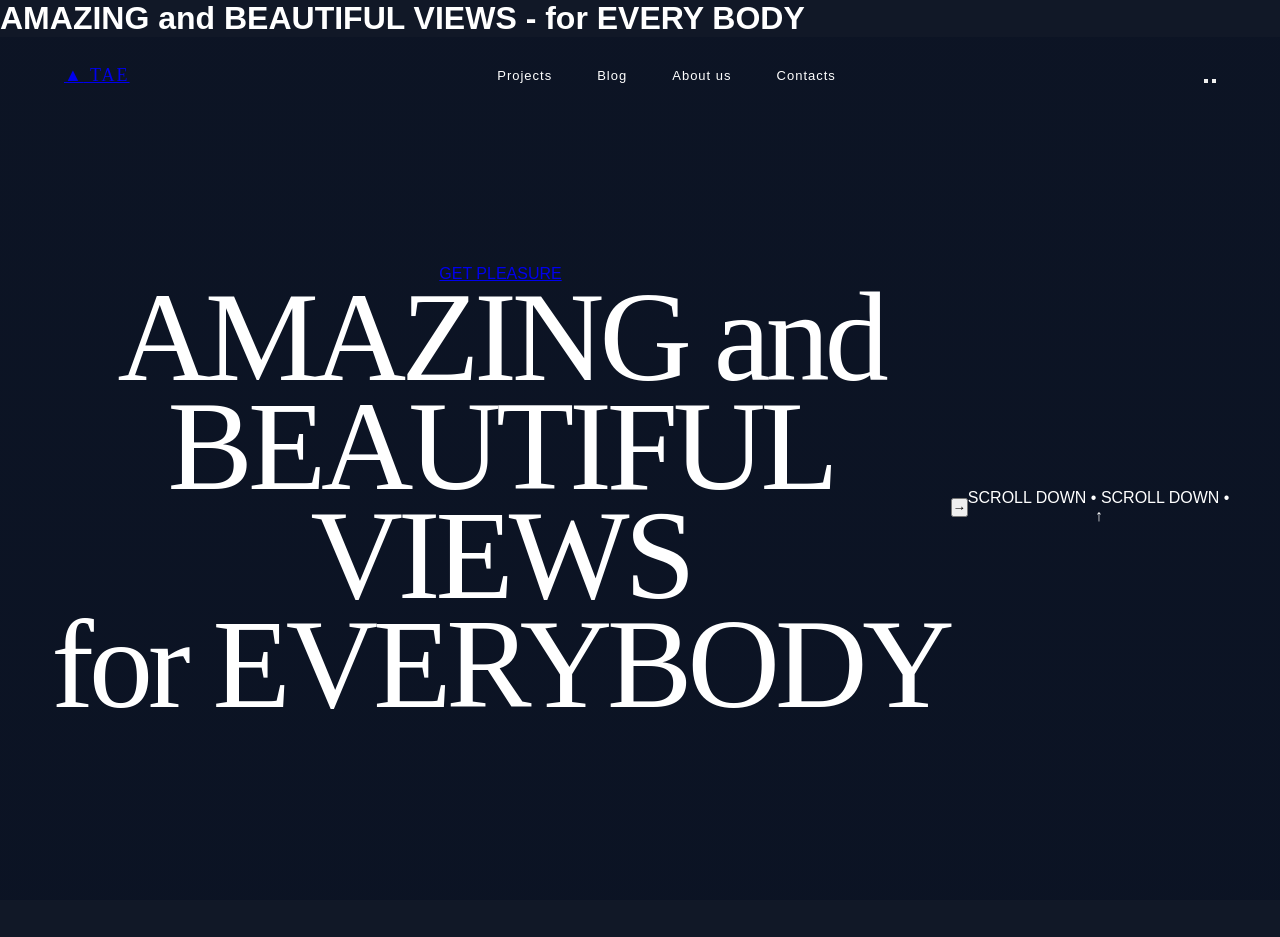
==== landing.html @ 24085007 "added more" ====
<!DOCTYPE html>
<html lang="en">
<head>
     <meta charset="UTF-8">
    <meta name="viewport" content="width=device-width, initial-scale=1.0">

    <title>Amazing Mountain Views</title>

    <!-- Google Font -->
    <link rel="preconnect" href="https://fonts.googleapis.com">
    <link rel="preconnect" href="https://fonts.gstatic.com" crossorigin>

    <link href="https://fonts.googleapis.com/css2?family=Montserrat:wght@300;400;500;600&family=Playfair+Display:wght@400;500&display=swap" rel="stylesheet">

    <!-- CSS -->
    <link rel="stylesheet" href="style.css">
    
</head>
<body>
    <h1>AMAZING and BEAUTIFUL VIEWS - for EVERY BODY</h1>
    <!-- HERO SECTION -->
    <section class="hero">

        <!-- Dark overlay -->
        <div class="overlay"></div>

        <!-- NAVIGATION -->
        <header class="navbar">

            <!-- Logo -->
            <a href="#" class="logo">
                <span class="logo-icon">▲</span>
                <span>TAE</span>
            </a>

            <!-- Navigation links -->
            <nav class="nav-links">
                <a href="#">Projects</a>
                <a href="#">Blog</a>
                <a href="#">About us</a>
                <a href="#">Contacts</a>
            </nav>

            <!-- Right icons -->
            <div class="nav-icons">

                <!-- Search -->
                <button class="icon-button">
                    <span class="search-icon"></span>
                </button>

                <!-- Hamburger -->
                <button class="menu-button">
                    <span></span>
                    <span></span>
                    <span></span>
                </button>

            </div>

        </header>


        <!-- MAIN HERO CONTENT -->
        <main class="hero-content">

            <!-- Small button -->
            <a href="#" class="small-button">
                GET PLEASURE
            </a>

            <!-- Main heading -->
            <h1>
                AMAZING and<br>
                BEAUTIFUL VIEWS<br>
                <span>for EVERYBODY</span>
            </h1>

        </main>


        <!-- RIGHT ARROW -->
        <button class="next-button">
            →
        </button>


        <!-- SCROLL INDICATOR -->
        <div class="scroll-container">

            <div class="scroll-text">
                <span>SCROLL DOWN • SCROLL DOWN •</span>
            </div>

            <div class="scroll-arrow">
                ↑
            </div>

        </div>

    </section>

</body>
</html>
---- style.css ----
/* ================================
   GENERAL SETTINGS
================================ */

* {
    margin: 0;
    padding: 0;
    box-sizing: border-box;
}

html {
    scroll-behavior: smooth;
}

body {
    font-family: Arial, sans-serif;
    background: #111827;
    color: white;
}


/* ================================
   NAVIGATION BAR
================================ */

.navbar {
    position: absolute;
    top: 0;
    left: 0;

    width: 100%;

    display: flex;
    align-items: center;
    justify-content: space-between;

    padding: 28px 5%;

    z-index: 10;
}

.logo {
    font-family: Georgia, serif;
    font-size: 18px;
    letter-spacing: 2px;
}

.navbar nav {
    display: flex;
    gap: 45px;
}

.navbar nav a {
    color: white;
    text-decoration: none;

    font-size: 13px;
    letter-spacing: 1px;

    transition: 0.3s;
}

.navbar nav a:hover {
    opacity: 0.6;
}

.menu-icon {
    font-size: 22px;
    cursor: pointer;
}


/* ================================
   HERO SECTION
================================ */

.hero {
    min-height: 100vh;

    position: relative;

    display: flex;
    align-items: center;
    justify-content: center;

    text-align: center;

    padding: 120px 20px 80px;

    background-image:
        linear-gradient(
            rgba(10, 18, 35, 0.65),
            rgba(10, 18, 35, 0.8)
        ),
        url("profile.jpg");

    background-size: cover;
    background-position: center;
    background-attachment: fixed;
}

.hero-content {
    max-width: 900px;
}

.small-title {
    display: inline-block;

    border: 1px solid rgba(255, 255, 255, 0.7);

    border-radius: 30px;

    padding: 10px 25px;

    font-size: 11px;
    letter-spacing: 4px;

    margin-bottom: 30px;
}

.hero h1 {
    font-family: Georgia, "Times New Roman", serif;

    font-size: clamp(70px, 10vw, 140px);

    font-weight: normal;

    line-height: 0.85;

    letter-spacing: -5px;

    margin-bottom: 30px;
}

.profession {
    font-size: 18px;

    letter-spacing: 3px;

    text-transform: uppercase;

    margin-bottom: 25px;
}

.introduction {
    max-width: 600px;

    margin: auto;

    line-height: 1.7;

    font-size: 16px;

    color: #d1d5db;
}


/* ================================
   BUTTONS
================================ */

.buttons {
    margin-top: 35px;

    display: flex;

    justify-content: center;

    gap: 15px;
}

.button {
    display: inline-block;

    padding: 14px 28px;

    border: 1px solid white;

    color: white;

    text-decoration: none;

    font-size: 12px;

    letter-spacing: 2px;

    transition: 0.3s;
}

.button:hover {
    background: white;
    color: #111827;
}

.button-outline {
    background: rgba(255, 255, 255, 0.1);
}


/* ================================
   SCROLL DOWN
================================ */

.scroll-down {
    position: absolute;

    bottom: 30px;

    left: 50%;

    transform: translateX(-50%);

    display: flex;

    flex-direction: column;

    align-items: center;

    gap: 8px;

    font-size: 20px;
}

.scroll-down span {
    font-size: 9px;

    letter-spacing: 3px;

    color: #d1d5db;
}


/* ================================
   GENERAL SECTIONS
================================ */

.section {
    padding: 120px 8%;

    background: #f5f5f2;

    color: #172033;
}

.section-content {
    max-width: 1000px;

    margin: auto;
}

.section-label {
    font-size: 11px;

    letter-spacing: 4px;

    margin-bottom: 30px;

    text-transform: uppercase;
}

.section h2 {
    font-family: Georgia, "Times New Roman", serif;

    font-size: clamp(45px, 6vw, 80px);

    font-weight: normal;

    line-height: 0.95;

    margin-bottom: 40px;
}

.section-content > p:not(.section-label) {
    max-width: 650px;

    font-size: 17px;

    line-height: 1.8;
}


/* ================================
   SKILLS
================================ */

.skills-section {
    background: #172033;

    color: white;
}

.skills {
    display: grid;

    grid-template-columns: repeat(2, 1fr);

    gap: 25px;

    margin-top: 60px;
}

.skill {
    border-top: 1px solid rgba(255, 255, 255, 0.3);

    padding: 25px 0;
}

.skill span {
    font-size: 11px;

    letter-spacing: 2px;

    color: #aab2c0;
}

.skill h3 {
    font-family: Georgia, serif;

    font-size: 30px;

    font-weight: normal;

    margin: 12px 0;
}

.skill p {
    color: #c5cad3;

    line-height: 1.6;
}


/* ================================
   CONTACT
================================ */

.contact-section {
    min-height: 70vh;

    padding: 120px 8%;

    text-align: center;

    background: #e7e4dc;

    color: #172033;
}

.contact-section h2 {
    font-family: Georgia, serif;

    font-size: clamp(55px, 8vw, 100px);

    font-weight: normal;

    margin-bottom: 25px;
}

.contact-section p {
    margin-bottom: 30px;
}

.contact-button,
.github-button {
    display: inline-block;

    padding: 15px 30px;

    margin: 5px;

    text-decoration: none;

    border: 1px solid #172033;

    color: #172033;

    font-size: 12px;

    letter-spacing: 2px;

    transition: 0.3s;
}

.contact-button:hover,
.github-button:hover {
    background: #172033;

    color: white;
}


/* ================================
   FOOTER
================================ */

footer {
    padding: 25px 5%;

    background: #0c1220;

    color: #9ca3af;

    display: flex;

    justify-content: space-between;

    font-size: 12px;
}


/* ================================
   MOBILE RESPONSIVE DESIGN
================================ */

@media (max-width: 700px) {

    .navbar {
        padding: 20px;
    }

    .navbar nav {
        display: none;
    }

    .hero {
        padding: 100px 20px 80px;

        background-attachment: scroll;
    }

    .hero h1 {
        font-size: 70px;

        letter-spacing: -3px;
    }

    .profession {
        font-size: 14px;

        line-height: 1.5;
    }

    .introduction {
        font-size: 14px;
    }

    .buttons {
        flex-direction: column;

        align-items: center;
    }

    .button {
        width: 200px;
    }

    .skills {
        grid-template-columns: 1fr;
    }

    .section {
        padding: 80px 25px;
    }

    .contact-section {
        padding: 80px 25px;
    }

    footer {
        flex-direction: column;

        gap: 10px;

        text-align: center;
    }
}
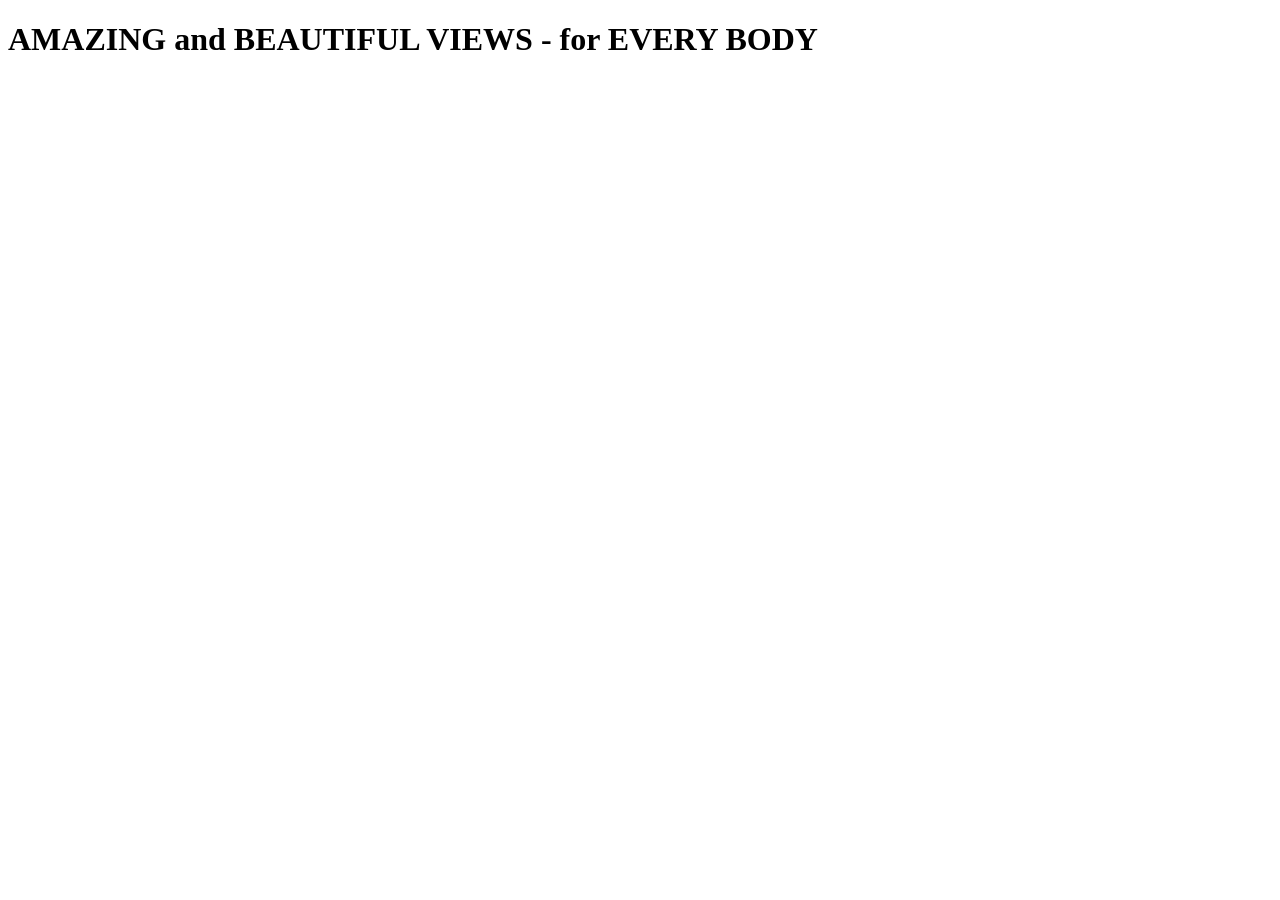
==== commit d8caf234: "added heading" ====
--- a/landing.html
+++ b/landing.html
@@ -1,104 +1,11 @@
 <!DOCTYPE html>
 <html lang="en">
 <head>
-     <meta charset="UTF-8">
+    <meta charset="UTF-8">
     <meta name="viewport" content="width=device-width, initial-scale=1.0">
-
-    <title>Amazing Mountain Views</title>
-
-    <!-- Google Font -->
-    <link rel="preconnect" href="https://fonts.googleapis.com">
-    <link rel="preconnect" href="https://fonts.gstatic.com" crossorigin>
-
-    <link href="https://fonts.googleapis.com/css2?family=Montserrat:wght@300;400;500;600&family=Playfair+Display:wght@400;500&display=swap" rel="stylesheet">
-
-    <!-- CSS -->
-    <link rel="stylesheet" href="style.css">
-    
+    <title>Document</title>
 </head>
 <body>
     <h1>AMAZING and BEAUTIFUL VIEWS - for EVERY BODY</h1>
-    <!-- HERO SECTION -->
-    <section class="hero">
-
-        <!-- Dark overlay -->
-        <div class="overlay"></div>
-
-        <!-- NAVIGATION -->
-        <header class="navbar">
-
-            <!-- Logo -->
-            <a href="#" class="logo">
-                <span class="logo-icon">▲</span>
-                <span>TAE</span>
-            </a>
-
-            <!-- Navigation links -->
-            <nav class="nav-links">
-                <a href="#">Projects</a>
-                <a href="#">Blog</a>
-                <a href="#">About us</a>
-                <a href="#">Contacts</a>
-            </nav>
-
-            <!-- Right icons -->
-            <div class="nav-icons">
-
-                <!-- Search -->
-                <button class="icon-button">
-                    <span class="search-icon"></span>
-                </button>
-
-                <!-- Hamburger -->
-                <button class="menu-button">
-                    <span></span>
-                    <span></span>
-                    <span></span>
-                </button>
-
-            </div>
-
-        </header>
-
-
-        <!-- MAIN HERO CONTENT -->
-        <main class="hero-content">
-
-            <!-- Small button -->
-            <a href="#" class="small-button">
-                GET PLEASURE
-            </a>
-
-            <!-- Main heading -->
-            <h1>
-                AMAZING and<br>
-                BEAUTIFUL VIEWS<br>
-                <span>for EVERYBODY</span>
-            </h1>
-
-        </main>
-
-
-        <!-- RIGHT ARROW -->
-        <button class="next-button">
-            →
-        </button>
-
-
-        <!-- SCROLL INDICATOR -->
-        <div class="scroll-container">
-
-            <div class="scroll-text">
-                <span>SCROLL DOWN • SCROLL DOWN •</span>
-            </div>
-
-            <div class="scroll-arrow">
-                ↑
-            </div>
-
-        </div>
-
-    </section>
-
 </body>
 </html>
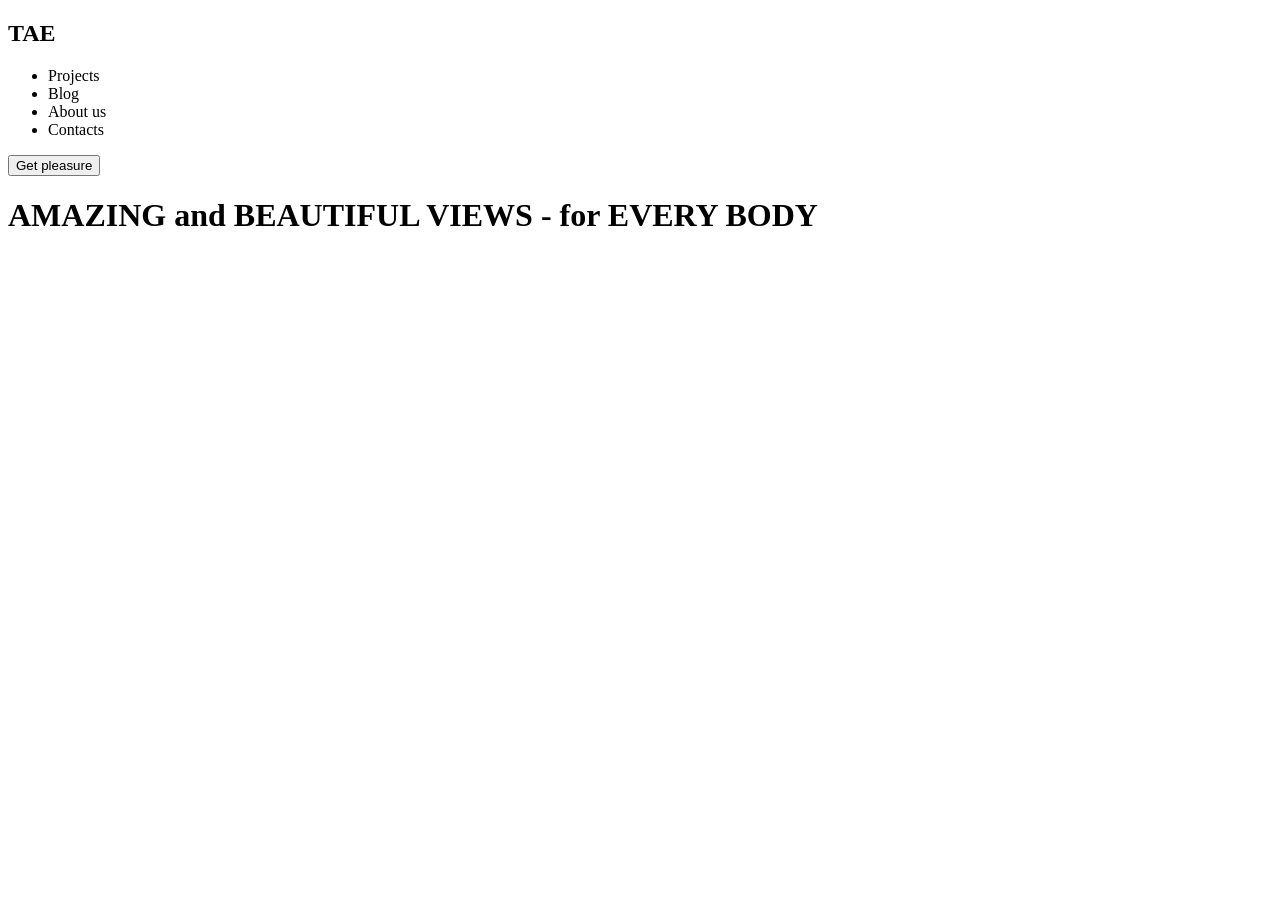
==== commit 5dcf7033: "Added to html" ====
--- a/landing.html
+++ b/landing.html
@@ -6,6 +6,19 @@
     <title>Document</title>
 </head>
 <body>
+    <header>
+        <h2>TAE</h2>
+        <ul>
+            <li>Projects</li>
+            <li>Blog</li>
+            <li>About us</li>
+            <li>Contacts</li>
+        </ul>
+
+    </header>
+
+    <button>Get pleasure</button>
     <h1>AMAZING and BEAUTIFUL VIEWS - for EVERY BODY</h1>
+
 </body>
 </html>
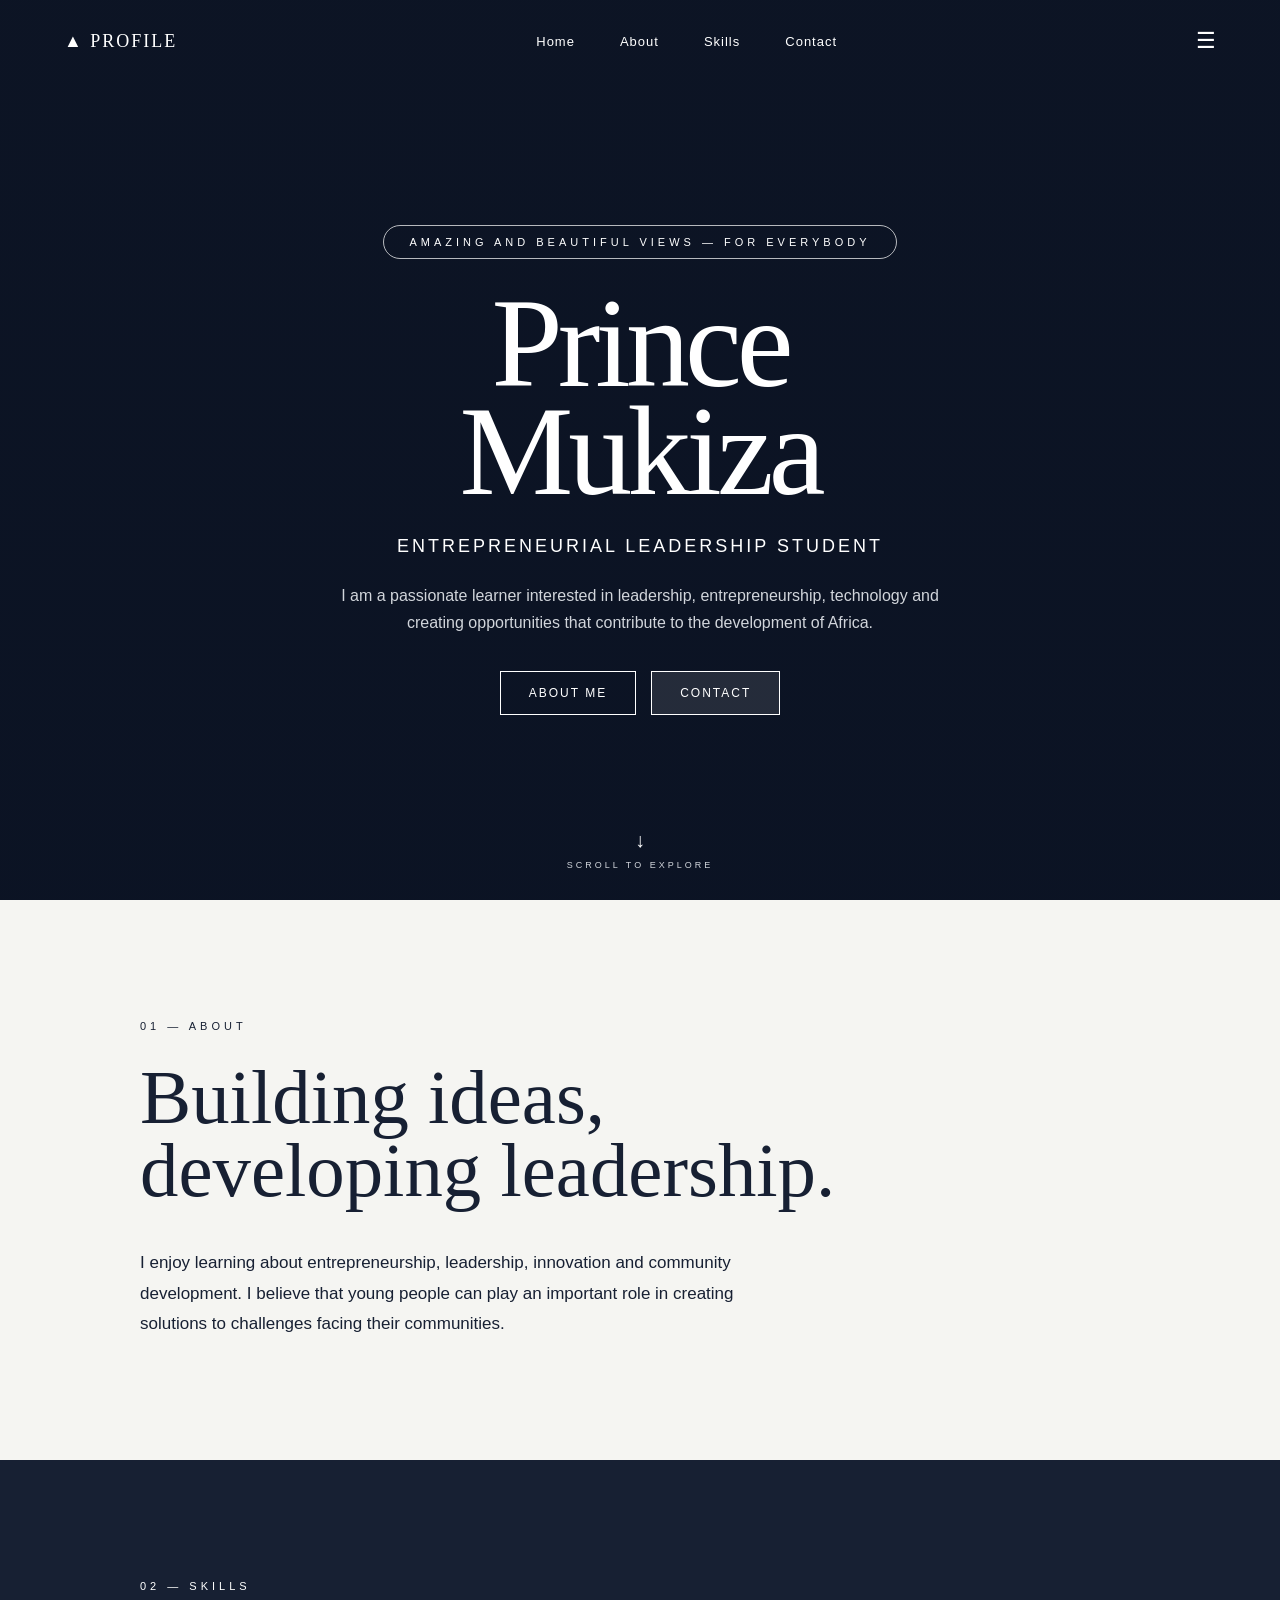
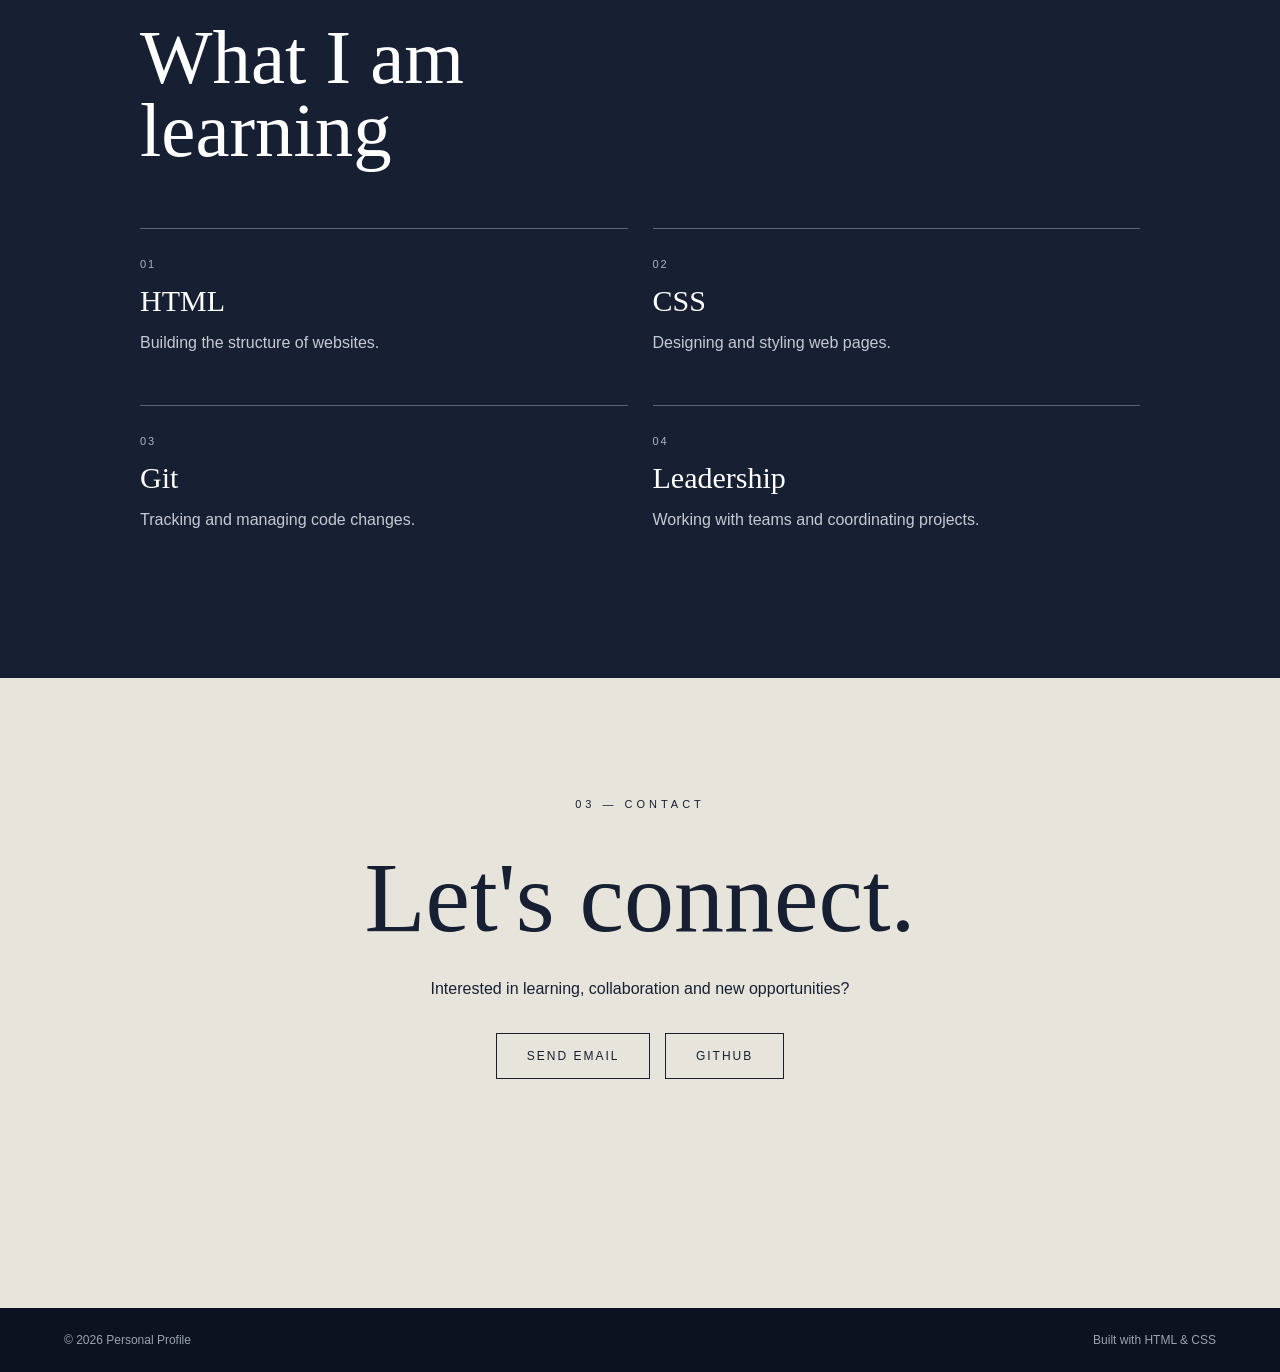
==== commit 11a0929d: "Resolve landing page merge conflict" ====
--- a/landing.html
+++ b/landing.html
@@ -3,22 +3,199 @@
 <head>
     <meta charset="UTF-8">
     <meta name="viewport" content="width=device-width, initial-scale=1.0">
-    <title>Document</title>
+
+    <title>Prince Mukiza | Profile</title>
+
+    <link rel="stylesheet" href="style.css">
 </head>
+
 <body>
-    <header>
-        <h2>TAE</h2>
-        <ul>
-            <li>Projects</li>
-            <li>Blog</li>
-            <li>About us</li>
-            <li>Contacts</li>
-        </ul>
+
+    <!-- Navigation Bar -->
+    <header class="navbar">
+
+        <div class="logo">
+            ▲ PROFILE
+        </div>
+
+        <nav>
+            <a href="#home">Home</a>
+            <a href="#about">About</a>
+            <a href="#skills">Skills</a>
+            <a href="#contact">Contact</a>
+        </nav>
+
+        <div class="menu-icon">
+            ☰
+        </div>
 
     </header>
 
-    <button>Get pleasure</button>
-    <h1>AMAZING and BEAUTIFUL VIEWS - for EVERY BODY</h1>
+
+    <!-- Hero / Home Section -->
+    <main id="home">
+
+        <section class="hero">
+
+            <div class="hero-content">
+
+                <p class="small-title">
+                    AMAZING AND BEAUTIFUL VIEWS — FOR EVERYBODY
+                </p>
+
+                <h1>
+                    Prince<br>
+                    Mukiza
+                </h1>
+
+                <p class="profession">
+                    Entrepreneurial Leadership Student
+                </p>
+
+                <p class="introduction">
+                    I am a passionate learner interested in leadership,
+                    entrepreneurship, technology and creating opportunities
+                    that contribute to the development of Africa.
+                </p>
+
+                <div class="buttons">
+
+                    <a href="#about" class="button">
+                        ABOUT ME
+                    </a>
+
+                    <a href="#contact" class="button button-outline">
+                        CONTACT
+                    </a>
+
+                </div>
+
+            </div>
+
+            <div class="scroll-down">
+                ↓
+                <span>SCROLL TO EXPLORE</span>
+            </div>
+
+        </section>
+
+
+        <!-- About Section -->
+        <section id="about" class="section">
+
+            <div class="section-content">
+
+                <p class="section-label">
+                    01 — ABOUT
+                </p>
+
+                <h2>
+                    Building ideas,<br>
+                    developing leadership.
+                </h2>
+
+                <p>
+                    I enjoy learning about entrepreneurship, leadership,
+                    innovation and community development. I believe that
+                    young people can play an important role in creating
+                    solutions to challenges facing their communities.
+                </p>
+
+            </div>
+
+        </section>
+
+
+        <!-- Skills Section -->
+        <section id="skills" class="section skills-section">
+
+            <div class="section-content">
+
+                <p class="section-label">
+                    02 — SKILLS
+                </p>
+
+                <h2>
+                    What I am<br>
+                    learning
+                </h2>
+
+                <div class="skills">
+
+                    <div class="skill">
+                        <span>01</span>
+                        <h3>HTML</h3>
+                        <p>Building the structure of websites.</p>
+                    </div>
+
+                    <div class="skill">
+                        <span>02</span>
+                        <h3>CSS</h3>
+                        <p>Designing and styling web pages.</p>
+                    </div>
+
+                    <div class="skill">
+                        <span>03</span>
+                        <h3>Git</h3>
+                        <p>Tracking and managing code changes.</p>
+                    </div>
+
+                    <div class="skill">
+                        <span>04</span>
+                        <h3>Leadership</h3>
+                        <p>Working with teams and coordinating projects.</p>
+                    </div>
+
+                </div>
+
+            </div>
+
+        </section>
+
+
+        <!-- Contact Section -->
+        <section id="contact" class="contact-section">
+
+            <p class="section-label">
+                03 — CONTACT
+            </p>
+
+            <h2>
+                Let's connect.
+            </h2>
+
+            <p>
+                Interested in learning, collaboration and new opportunities?
+            </p>
+
+            <a href="mailto:example@email.com" class="contact-button">
+                SEND EMAIL
+            </a>
+
+            <a
+                href="https://github.com/"
+                target="_blank"
+                class="github-button">
+                GITHUB
+            </a>
+
+        </section>
+
+    </main>
+
+
+    <!-- Footer -->
+    <footer>
+
+        <p>
+            © 2026 Personal Profile
+        </p>
+
+        <p>
+            Built with HTML & CSS
+        </p>
+
+    </footer>
 
 </body>
 </html>
--- a/style.css
+++ b/style.css
@@ -0,0 +1,476 @@
+/* ================================
+   GENERAL SETTINGS
+================================ */
+
+* {
+    margin: 0;
+    padding: 0;
+    box-sizing: border-box;
+}
+
+html {
+    scroll-behavior: smooth;
+}
+
+body {
+    font-family: Arial, sans-serif;
+    background: #111827;
+    color: white;
+}
+
+
+/* ================================
+   NAVIGATION BAR
+================================ */
+
+.navbar {
+    position: absolute;
+    top: 0;
+    left: 0;
+
+    width: 100%;
+
+    display: flex;
+    align-items: center;
+    justify-content: space-between;
+
+    padding: 28px 5%;
+
+    z-index: 10;
+}
+
+.logo {
+    font-family: Georgia, serif;
+    font-size: 18px;
+    letter-spacing: 2px;
+}
+
+.navbar nav {
+    display: flex;
+    gap: 45px;
+}
+
+.navbar nav a {
+    color: white;
+    text-decoration: none;
+
+    font-size: 13px;
+    letter-spacing: 1px;
+
+    transition: 0.3s;
+}
+
+.navbar nav a:hover {
+    opacity: 0.6;
+}
+
+.menu-icon {
+    font-size: 22px;
+    cursor: pointer;
+}
+
+
+/* ================================
+   HERO SECTION
+================================ */
+
+.hero {
+    min-height: 100vh;
+
+    position: relative;
+
+    display: flex;
+    align-items: center;
+    justify-content: center;
+
+    text-align: center;
+
+    padding: 120px 20px 80px;
+
+    background-image:
+        linear-gradient(
+            rgba(10, 18, 35, 0.65),
+            rgba(10, 18, 35, 0.8)
+        ),
+        url("profile.jpg");
+
+    background-size: cover;
+    background-position: center;
+    background-attachment: fixed;
+}
+
+.hero-content {
+    max-width: 900px;
+}
+
+.small-title {
+    display: inline-block;
+
+    border: 1px solid rgba(255, 255, 255, 0.7);
+
+    border-radius: 30px;
+
+    padding: 10px 25px;
+
+    font-size: 11px;
+    letter-spacing: 4px;
+
+    margin-bottom: 30px;
+}
+
+.hero h1 {
+    font-family: Georgia, "Times New Roman", serif;
+
+    font-size: clamp(70px, 10vw, 140px);
+
+    font-weight: normal;
+
+    line-height: 0.85;
+
+    letter-spacing: -5px;
+
+    margin-bottom: 30px;
+}
+
+.profession {
+    font-size: 18px;
+
+    letter-spacing: 3px;
+
+    text-transform: uppercase;
+
+    margin-bottom: 25px;
+}
+
+.introduction {
+    max-width: 600px;
+
+    margin: auto;
+
+    line-height: 1.7;
+
+    font-size: 16px;
+
+    color: #d1d5db;
+}
+
+
+/* ================================
+   BUTTONS
+================================ */
+
+.buttons {
+    margin-top: 35px;
+
+    display: flex;
+
+    justify-content: center;
+
+    gap: 15px;
+}
+
+.button {
+    display: inline-block;
+
+    padding: 14px 28px;
+
+    border: 1px solid white;
+
+    color: white;
+
+    text-decoration: none;
+
+    font-size: 12px;
+
+    letter-spacing: 2px;
+
+    transition: 0.3s;
+}
+
+.button:hover {
+    background: white;
+    color: #111827;
+}
+
+.button-outline {
+    background: rgba(255, 255, 255, 0.1);
+}
+
+
+/* ================================
+   SCROLL DOWN
+================================ */
+
+.scroll-down {
+    position: absolute;
+
+    bottom: 30px;
+
+    left: 50%;
+
+    transform: translateX(-50%);
+
+    display: flex;
+
+    flex-direction: column;
+
+    align-items: center;
+
+    gap: 8px;
+
+    font-size: 20px;
+}
+
+.scroll-down span {
+    font-size: 9px;
+
+    letter-spacing: 3px;
+
+    color: #d1d5db;
+}
+
+
+/* ================================
+   GENERAL SECTIONS
+================================ */
+
+.section {
+    padding: 120px 8%;
+
+    background: #f5f5f2;
+
+    color: #172033;
+}
+
+.section-content {
+    max-width: 1000px;
+
+    margin: auto;
+}
+
+.section-label {
+    font-size: 11px;
+
+    letter-spacing: 4px;
+
+    margin-bottom: 30px;
+
+    text-transform: uppercase;
+}
+
+.section h2 {
+    font-family: Georgia, "Times New Roman", serif;
+
+    font-size: clamp(45px, 6vw, 80px);
+
+    font-weight: normal;
+
+    line-height: 0.95;
+
+    margin-bottom: 40px;
+}
+
+.section-content > p:not(.section-label) {
+    max-width: 650px;
+
+    font-size: 17px;
+
+    line-height: 1.8;
+}
+
+
+/* ================================
+   SKILLS
+================================ */
+
+.skills-section {
+    background: #172033;
+
+    color: white;
+}
+
+.skills {
+    display: grid;
+
+    grid-template-columns: repeat(2, 1fr);
+
+    gap: 25px;
+
+    margin-top: 60px;
+}
+
+.skill {
+    border-top: 1px solid rgba(255, 255, 255, 0.3);
+
+    padding: 25px 0;
+}
+
+.skill span {
+    font-size: 11px;
+
+    letter-spacing: 2px;
+
+    color: #aab2c0;
+}
+
+.skill h3 {
+    font-family: Georgia, serif;
+
+    font-size: 30px;
+
+    font-weight: normal;
+
+    margin: 12px 0;
+}
+
+.skill p {
+    color: #c5cad3;
+
+    line-height: 1.6;
+}
+
+
+/* ================================
+   CONTACT
+================================ */
+
+.contact-section {
+    min-height: 70vh;
+
+    padding: 120px 8%;
+
+    text-align: center;
+
+    background: #e7e4dc;
+
+    color: #172033;
+}
+
+.contact-section h2 {
+    font-family: Georgia, serif;
+
+    font-size: clamp(55px, 8vw, 100px);
+
+    font-weight: normal;
+
+    margin-bottom: 25px;
+}
+
+.contact-section p {
+    margin-bottom: 30px;
+}
+
+.contact-button,
+.github-button {
+    display: inline-block;
+
+    padding: 15px 30px;
+
+    margin: 5px;
+
+    text-decoration: none;
+
+    border: 1px solid #172033;
+
+    color: #172033;
+
+    font-size: 12px;
+
+    letter-spacing: 2px;
+
+    transition: 0.3s;
+}
+
+.contact-button:hover,
+.github-button:hover {
+    background: #172033;
+
+    color: white;
+}
+
+
+/* ================================
+   FOOTER
+================================ */
+
+footer {
+    padding: 25px 5%;
+
+    background: #0c1220;
+
+    color: #9ca3af;
+
+    display: flex;
+
+    justify-content: space-between;
+
+    font-size: 12px;
+}
+
+
+/* ================================
+   MOBILE RESPONSIVE DESIGN
+================================ */
+
+@media (max-width: 700px) {
+
+    .navbar {
+        padding: 20px;
+    }
+
+    .navbar nav {
+        display: none;
+    }
+
+    .hero {
+        padding: 100px 20px 80px;
+
+        background-attachment: scroll;
+    }
+
+    .hero h1 {
+        font-size: 70px;
+
+        letter-spacing: -3px;
+    }
+
+    .profession {
+        font-size: 14px;
+
+        line-height: 1.5;
+    }
+
+    .introduction {
+        font-size: 14px;
+    }
+
+    .buttons {
+        flex-direction: column;
+
+        align-items: center;
+    }
+
+    .button {
+        width: 200px;
+    }
+
+    .skills {
+        grid-template-columns: 1fr;
+    }
+
+    .section {
+        padding: 80px 25px;
+    }
+
+    .contact-section {
+        padding: 80px 25px;
+    }
+
+    footer {
+        flex-direction: column;
+
+        gap: 10px;
+
+        text-align: center;
+    }
+}
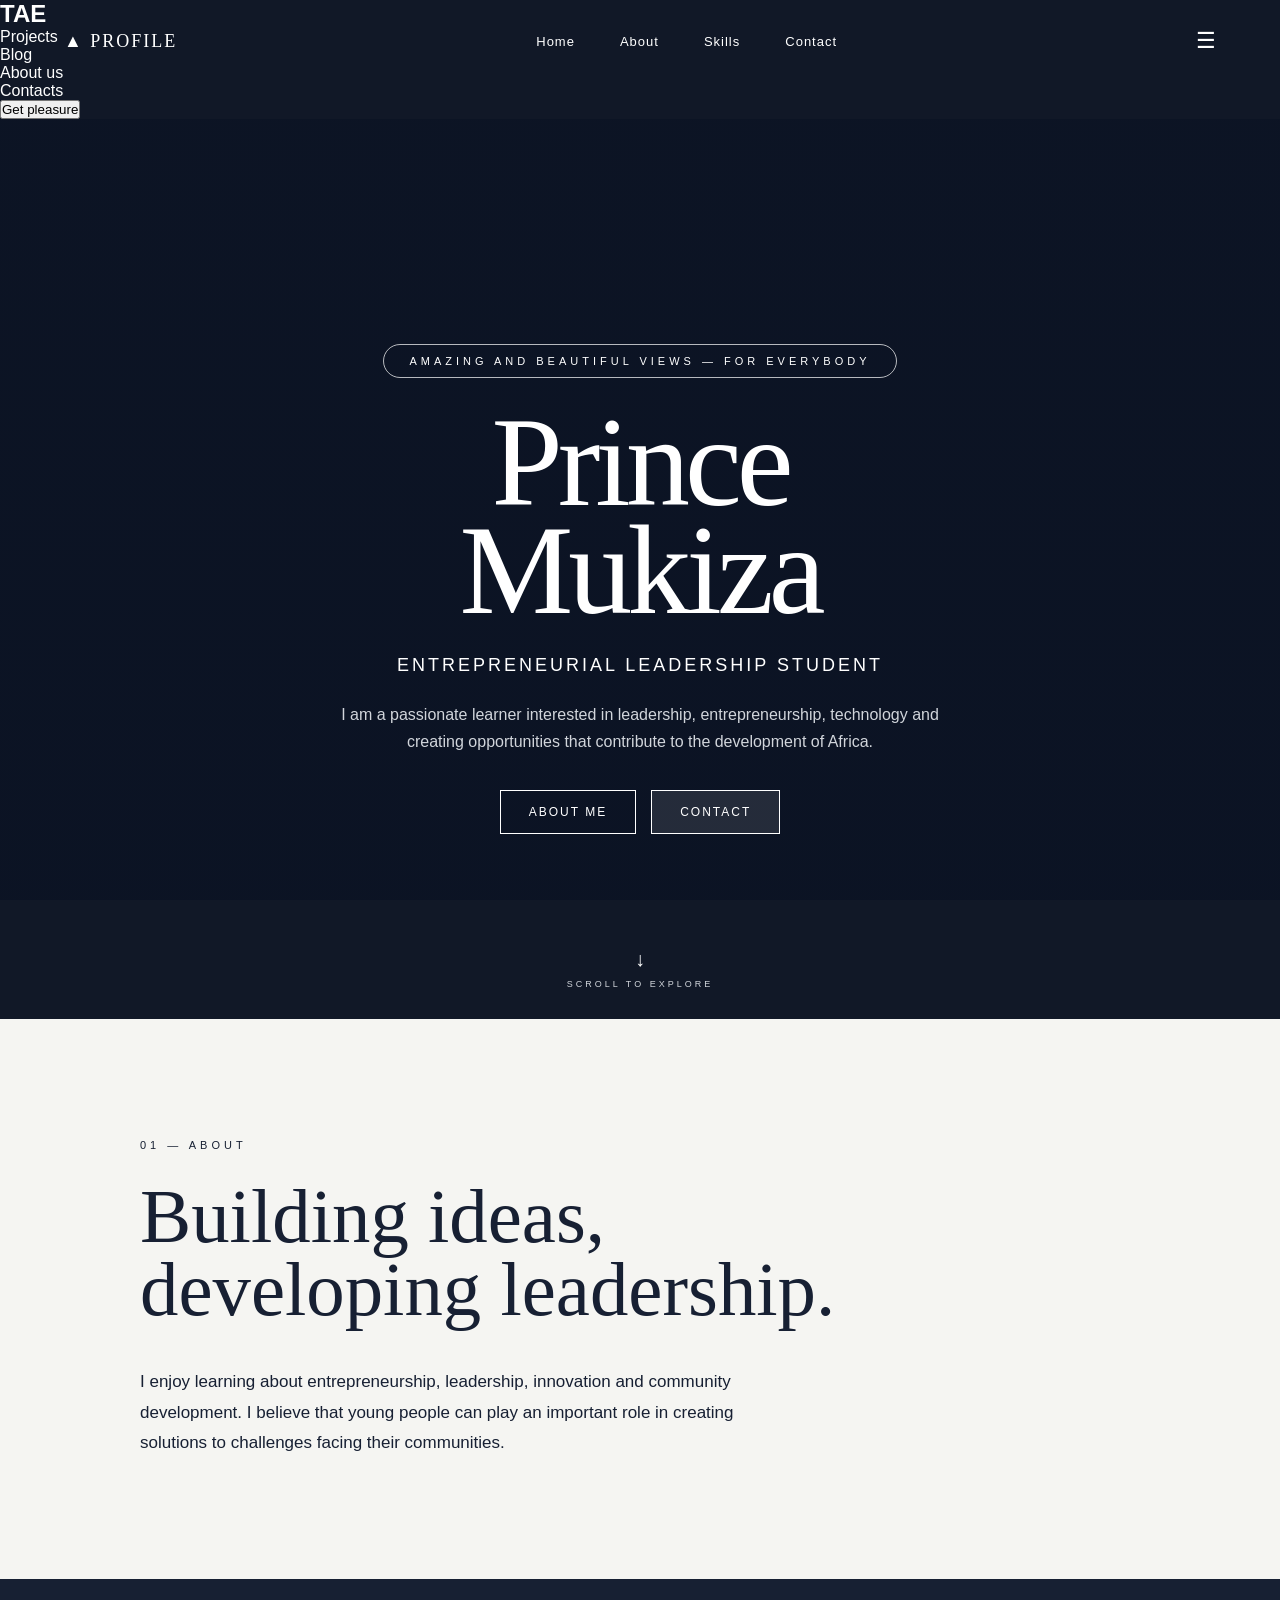
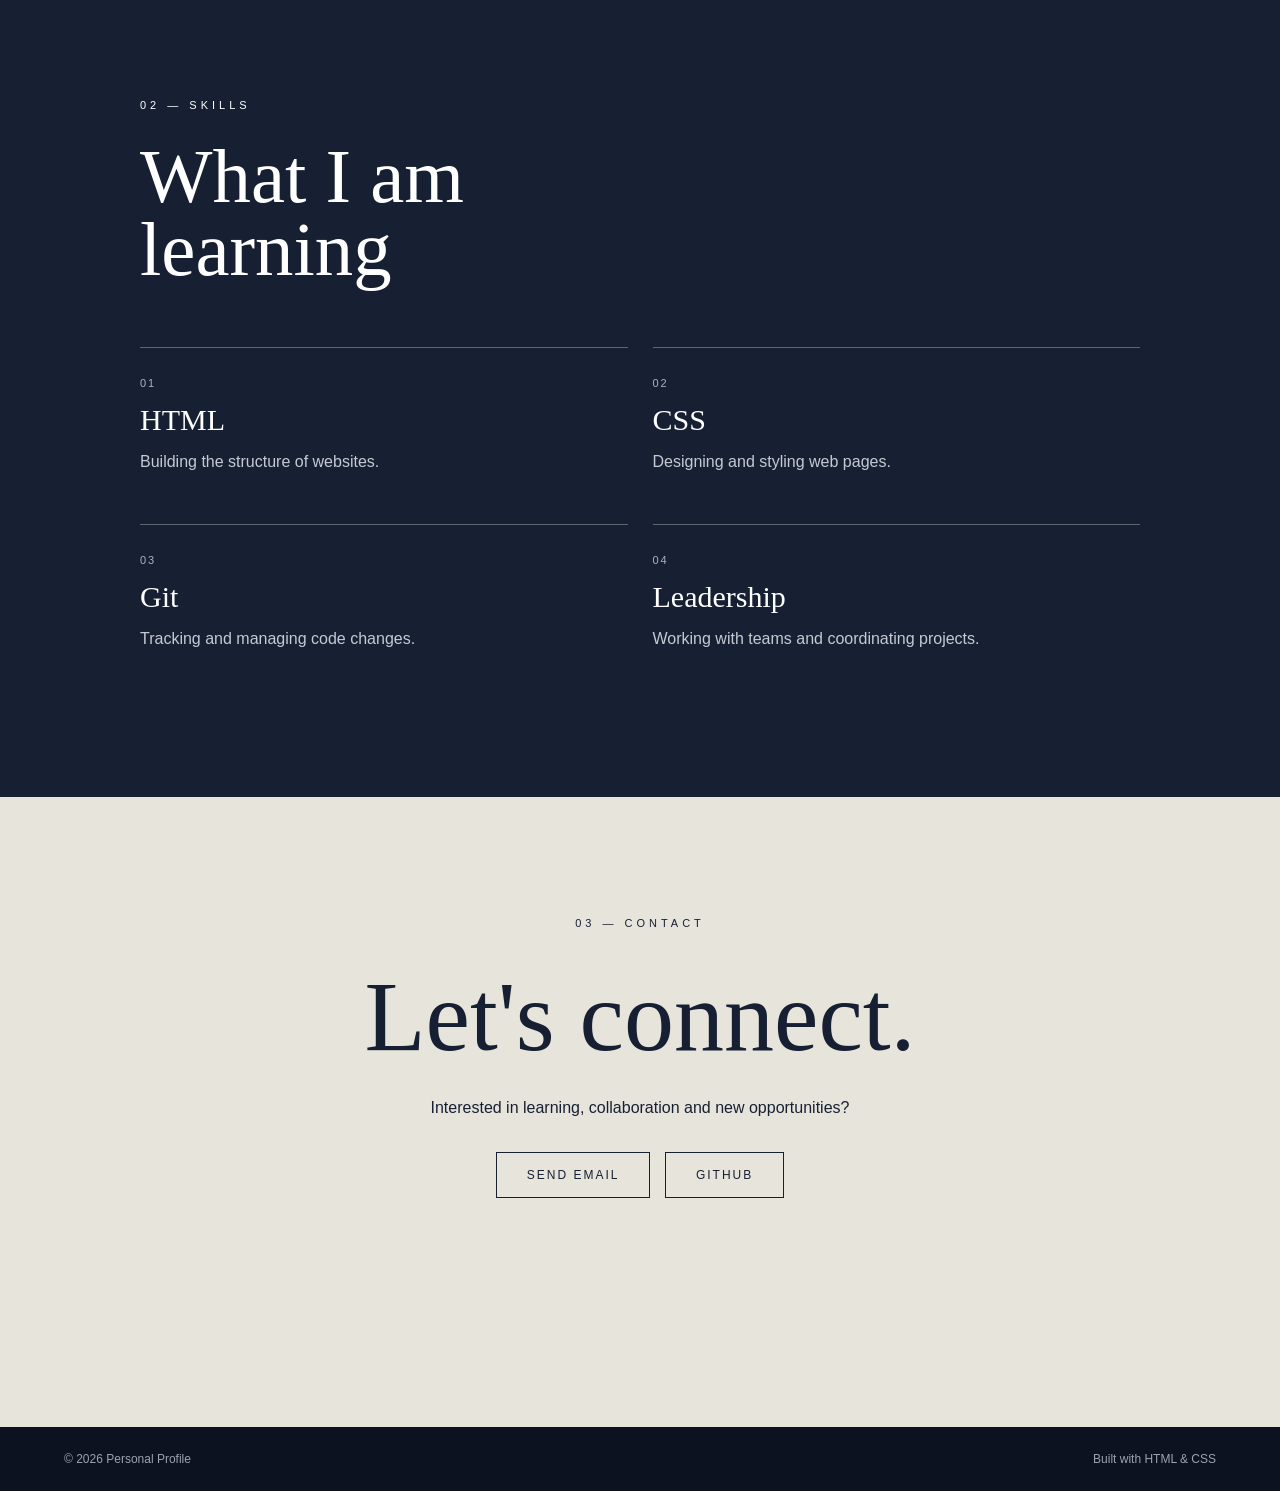
==== commit d94160d5: "Merge latest main into Prince" ====
--- a/landing.html
+++ b/landing.html
@@ -10,6 +10,19 @@
 </head>
 
 <body>
+
+    <!-- Team Content -->
+    <header>
+        <h2>TAE</h2>
+        <ul>
+            <li>Projects</li>
+            <li>Blog</li>
+            <li>About us</li>
+            <li>Contacts</li>
+        </ul>
+    </header>
+
+    <button>Get pleasure</button>
 
     <!-- Navigation Bar -->
     <header class="navbar">
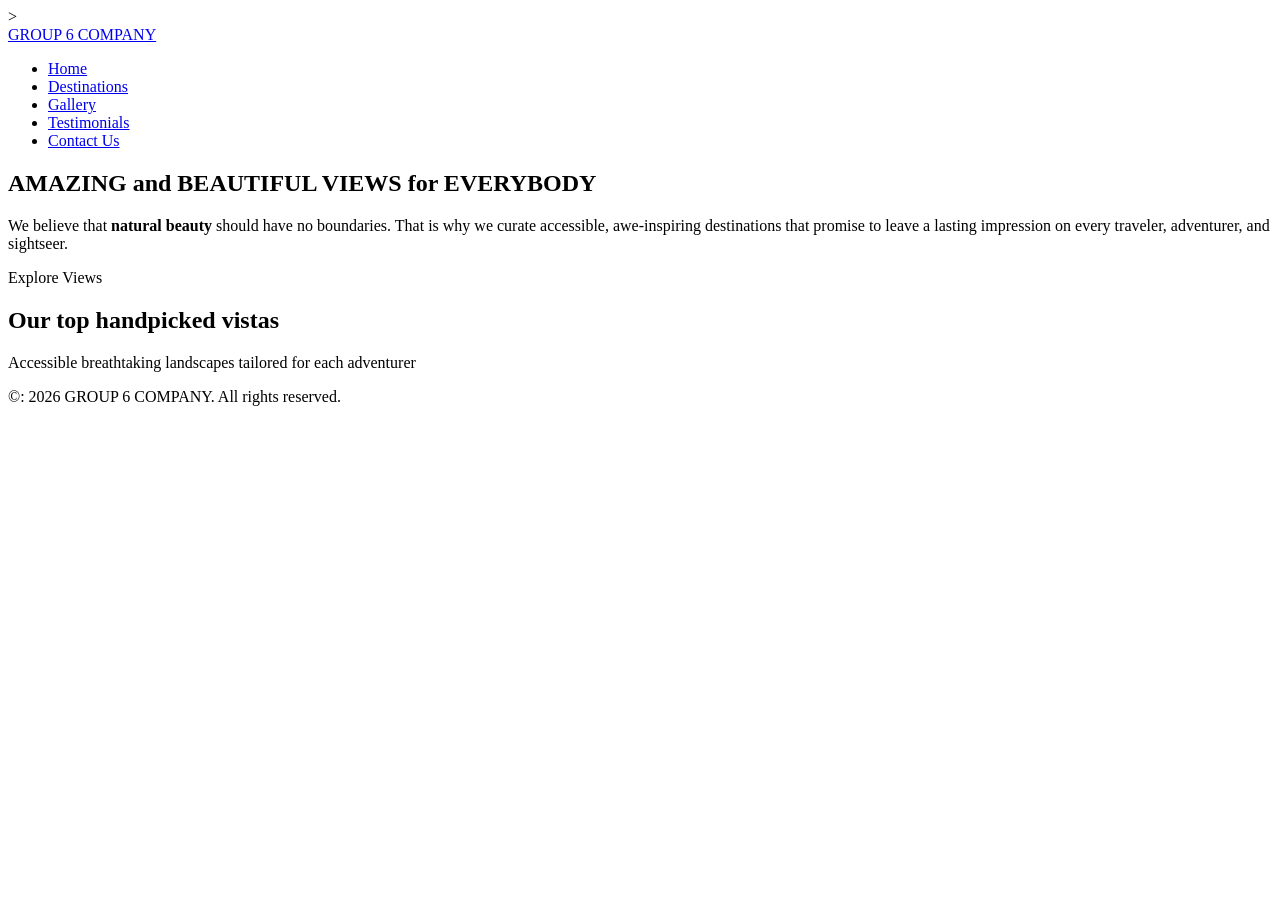
==== commit e08efd39: "initial commit" ====
--- a/landing.html
+++ b/landing.html
@@ -3,212 +3,54 @@
 <head>
     <meta charset="UTF-8">
     <meta name="viewport" content="width=device-width, initial-scale=1.0">
-
-    <title>Prince Mukiza | Profile</title>
-
-    <link rel="stylesheet" href="style.css">
+    <title>Document</title>
 </head>
-
 <body>
-
-    <!-- Team Content -->
+    <!--the header, so am thinking that this website is going to need the following so that
+    any user can navigate the website to see the our services, contacts and so on-->>
     <header>
-        <h2>TAE</h2>
-        <ul>
-            <li>Projects</li>
-            <li>Blog</li>
-            <li>About us</li>
-            <li>Contacts</li>
-        </ul>
-    </header>
-
-    <button>Get pleasure</button>
-
-    <!-- Navigation Bar -->
-    <header class="navbar">
-
-        <div class="logo">
-            ▲ PROFILE
-        </div>
-
+        <a href="#" class="logo">GROUP 6 COMPANY</a>
         <nav>
-            <a href="#home">Home</a>
-            <a href="#about">About</a>
-            <a href="#skills">Skills</a>
-            <a href="#contact">Contact</a>
+            <ul>
+                <li><a href="home">Home</a></li>
+                <li><a href="#destinations">Destinations</a></li>
+                <li><a href="#gallery">Gallery</a></li>
+                <li><a href="testimonials">Testimonials</a></li>
+                <li><a href="contact">Contact Us</a></li>
+            </ul>
         </nav>
 
-        <div class="menu-icon">
-            ☰
-        </div>
-
     </header>
-
-
-    <!-- Hero / Home Section -->
-    <main id="home">
-
-        <section class="hero">
-
-            <div class="hero-content">
-
-                <p class="small-title">
-                    AMAZING AND BEAUTIFUL VIEWS — FOR EVERYBODY
-                </p>
-
-                <h1>
-                    Prince<br>
-                    Mukiza
-                </h1>
-
-                <p class="profession">
-                    Entrepreneurial Leadership Student
-                </p>
-
-                <p class="introduction">
-                    I am a passionate learner interested in leadership,
-                    entrepreneurship, technology and creating opportunities
-                    that contribute to the development of Africa.
-                </p>
-
-                <div class="buttons">
-
-                    <a href="#about" class="button">
-                        ABOUT ME
-                    </a>
-
-                    <a href="#contact" class="button button-outline">
-                        CONTACT
-                    </a>
-
-                </div>
-
-            </div>
-
-            <div class="scroll-down">
-                ↓
-                <span>SCROLL TO EXPLORE</span>
-            </div>
-
+    <main>
+        <!--This will be the main content of the page. Let us use it to create the paragraphs
+        and headings within the page-->
+        <section id="home" class="hero-section">
+            <!--meaning that it will bring the user here when he presses the 
+            home navigation -->
+            <h1>AMAZING and BEAUTIFUL VIEWS for EVERYBODY</h1>
+            <p>
+                We believe that <strong>natural beauty</strong> should have no boundaries. 
+                That is why we curate accessible, awe-inspiring destinations
+                 that promise to leave a lasting impression on every traveler, 
+                 adventurer, and sightseer.
+            </p>
+            <!--now we put a call to action button that makes a user click to see what your
+            website offers. Its what you want the user to click eg. buy now, sign up e.t.c.-->
+            <a hreff="#destinations" class="cta-button">Explore Views</a>
         </section>
-
-
-        <!-- About Section -->
-        <section id="about" class="section">
-
-            <div class="section-content">
-
-                <p class="section-label">
-                    01 — ABOUT
-                </p>
-
-                <h2>
-                    Building ideas,<br>
-                    developing leadership.
-                </h2>
-
-                <p>
-                    I enjoy learning about entrepreneurship, leadership,
-                    innovation and community development. I believe that
-                    young people can play an important role in creating
-                    solutions to challenges facing their communities.
-                </p>
-
-            </div>
-
-        </section>
-
-
-        <!-- Skills Section -->
-        <section id="skills" class="section skills-section">
-
-            <div class="section-content">
-
-                <p class="section-label">
-                    02 — SKILLS
-                </p>
-
-                <h2>
-                    What I am<br>
-                    learning
-                </h2>
-
-                <div class="skills">
-
-                    <div class="skill">
-                        <span>01</span>
-                        <h3>HTML</h3>
-                        <p>Building the structure of websites.</p>
-                    </div>
-
-                    <div class="skill">
-                        <span>02</span>
-                        <h3>CSS</h3>
-                        <p>Designing and styling web pages.</p>
-                    </div>
-
-                    <div class="skill">
-                        <span>03</span>
-                        <h3>Git</h3>
-                        <p>Tracking and managing code changes.</p>
-                    </div>
-
-                    <div class="skill">
-                        <span>04</span>
-                        <h3>Leadership</h3>
-                        <p>Working with teams and coordinating projects.</p>
-                    </div>
-
-                </div>
-
-            </div>
-
-        </section>
-
-
-        <!-- Contact Section -->
-        <section id="contact" class="contact-section">
-
-            <p class="section-label">
-                03 — CONTACT
+        <section id="destinations" class="destinations-section">
+            <h2>Our top handpicked vistas</h2>
+            <p class="section subtitle">
+                Accessible breathtaking landscapes tailored for each adventurer
             </p>
 
-            <h2>
-                Let's connect.
-            </h2>
-
-            <p>
-                Interested in learning, collaboration and new opportunities?
-            </p>
-
-            <a href="mailto:example@email.com" class="contact-button">
-                SEND EMAIL
-            </a>
-
-            <a
-                href="https://github.com/"
-                target="_blank"
-                class="github-button">
-                GITHUB
-            </a>
 
         </section>
 
     </main>
-
-
-    <!-- Footer -->
     <footer>
-
-        <p>
-            © 2026 Personal Profile
-        </p>
-
-        <p>
-            Built with HTML & CSS
-        </p>
-
+        <!--this is where we can now put things like the company copyrights and so on-->
+        <p>&copy: 2026 GROUP 6 COMPANY. All rights reserved.</p>
     </footer>
-
 </body>
 </html>
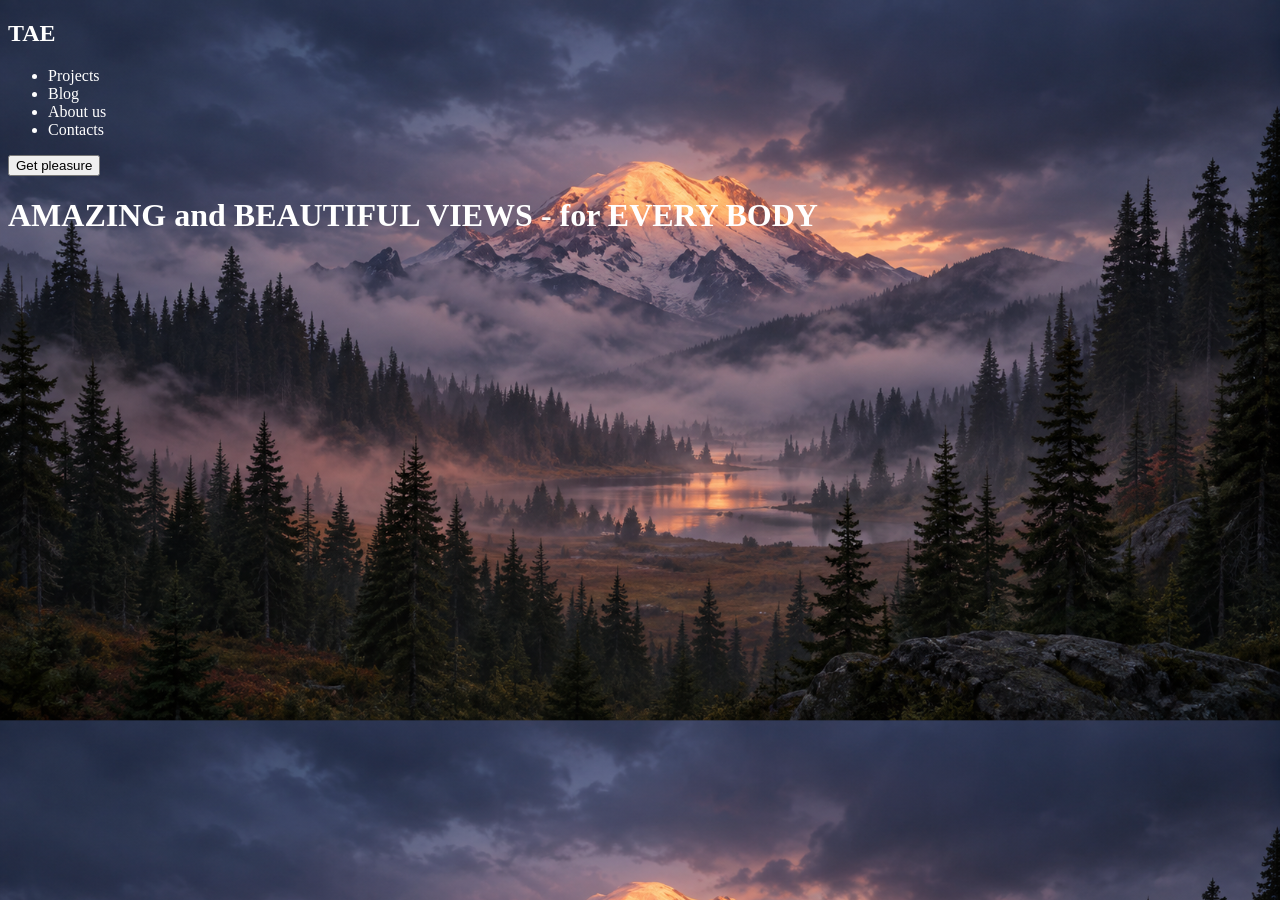
==== commit da769648: "added my own styles file and also added mountain background" ====
--- a/landing.html
+++ b/landing.html
@@ -4,53 +4,22 @@
     <meta charset="UTF-8">
     <meta name="viewport" content="width=device-width, initial-scale=1.0">
     <title>Document</title>
+    <link rel="stylesheet" href="styles.css">
 </head>
 <body>
-    <!--the header, so am thinking that this website is going to need the following so that
-    any user can navigate the website to see the our services, contacts and so on-->>
     <header>
-        <a href="#" class="logo">GROUP 6 COMPANY</a>
-        <nav>
-            <ul>
-                <li><a href="home">Home</a></li>
-                <li><a href="#destinations">Destinations</a></li>
-                <li><a href="#gallery">Gallery</a></li>
-                <li><a href="testimonials">Testimonials</a></li>
-                <li><a href="contact">Contact Us</a></li>
-            </ul>
-        </nav>
+        <h2>TAE</h2>
+        <ul>
+            <li>Projects</li>
+            <li>Blog</li>
+            <li>About us</li>
+            <li>Contacts</li>
+        </ul>
 
     </header>
-    <main>
-        <!--This will be the main content of the page. Let us use it to create the paragraphs
-        and headings within the page-->
-        <section id="home" class="hero-section">
-            <!--meaning that it will bring the user here when he presses the 
-            home navigation -->
-            <h1>AMAZING and BEAUTIFUL VIEWS for EVERYBODY</h1>
-            <p>
-                We believe that <strong>natural beauty</strong> should have no boundaries. 
-                That is why we curate accessible, awe-inspiring destinations
-                 that promise to leave a lasting impression on every traveler, 
-                 adventurer, and sightseer.
-            </p>
-            <!--now we put a call to action button that makes a user click to see what your
-            website offers. Its what you want the user to click eg. buy now, sign up e.t.c.-->
-            <a hreff="#destinations" class="cta-button">Explore Views</a>
-        </section>
-        <section id="destinations" class="destinations-section">
-            <h2>Our top handpicked vistas</h2>
-            <p class="section subtitle">
-                Accessible breathtaking landscapes tailored for each adventurer
-            </p>
 
+    <button>Get pleasure</button>
+    <h1>AMAZING and BEAUTIFUL VIEWS - for EVERY BODY</h1>
 
-        </section>
-
-    </main>
-    <footer>
-        <!--this is where we can now put things like the company copyrights and so on-->
-        <p>&copy: 2026 GROUP 6 COMPANY. All rights reserved.</p>
-    </footer>
 </body>
 </html>
--- a/styles.css
+++ b/styles.css
@@ -0,0 +1,5 @@
+body {
+    color: white;
+    background-image: url('mountain.png');
+    background-size: cover;
+}
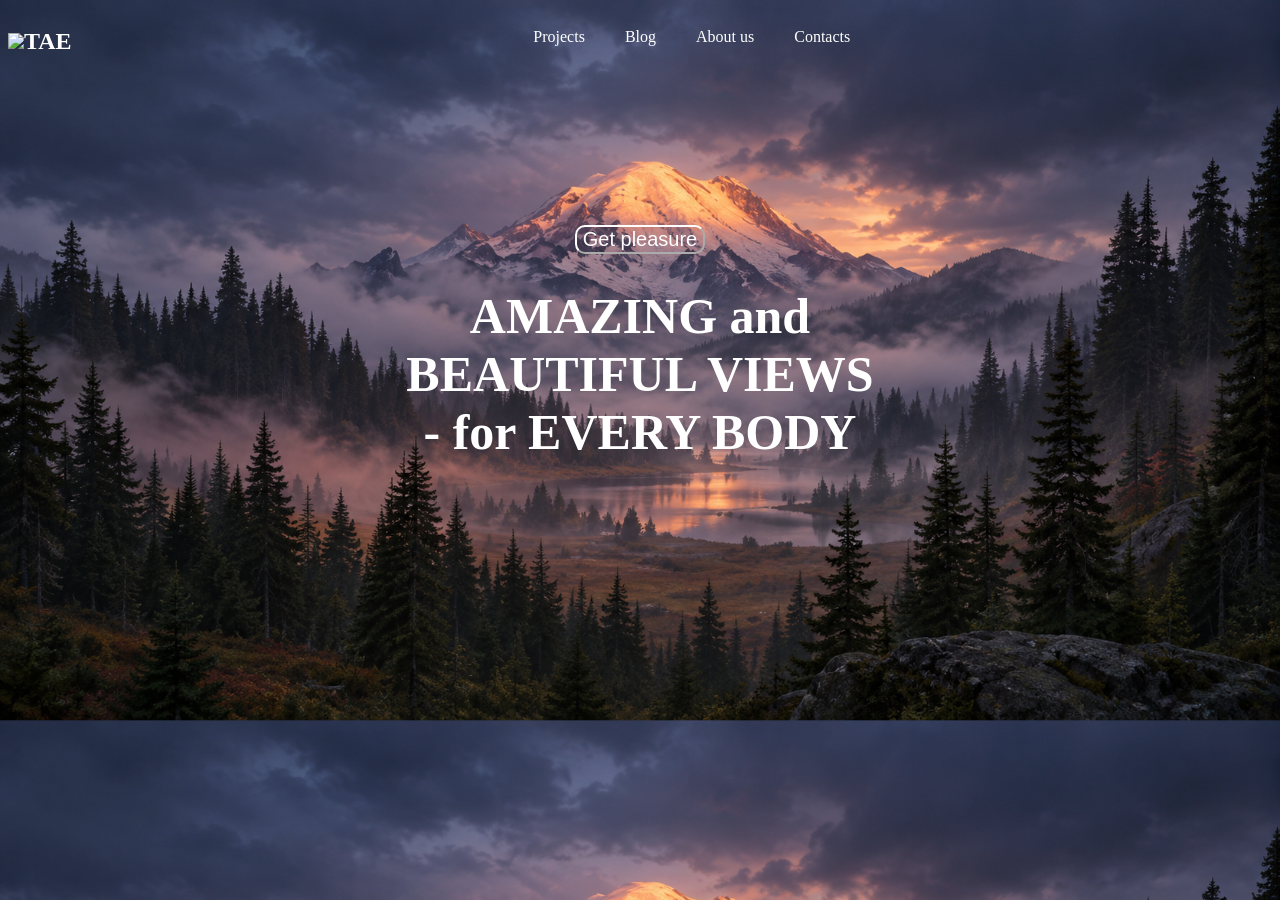
==== commit 9268ea54: "added more tho the styles, and fixed my website format" ====
--- a/landing.html
+++ b/landing.html
@@ -8,7 +8,7 @@
 </head>
 <body>
     <header>
-        <h2>TAE</h2>
+        <h2><image src="triangle.png"></image>TAE</h2>
         <ul>
             <li>Projects</li>
             <li>Blog</li>
@@ -17,9 +17,11 @@
         </ul>
 
     </header>
-
+<div class="content">
     <button>Get pleasure</button>
-    <h1>AMAZING and BEAUTIFUL VIEWS - for EVERY BODY</h1>
-
+    <h1>AMAZING and <br>
+        BEAUTIFUL VIEWS <br> 
+        - for EVERY BODY</h1>
+</div>
 </body>
 </html>
--- a/styles.css
+++ b/styles.css
@@ -2,4 +2,32 @@
     color: white;
     background-image: url('mountain.png');
     background-size: cover;
+} 
+header { 
+    display: flex;
+    justify-content: space-between;
+}
+ul {
+    display: flex;
+    margin: 0 auto;
+    list-style-type: none;
+    
+}
+li {
+    padding: 20px;
+}
+.content {
+    text-align: center;
+    margin-top: 150px;
+}
+button {
+    border-color: white;
+    background: none;
+    color: white;
+    font-size: 20px;
+    border-radius: 10px;
+}
+h1 {
+    font-size: 50px;
+    font-family: 'Times New Roman';
 }
